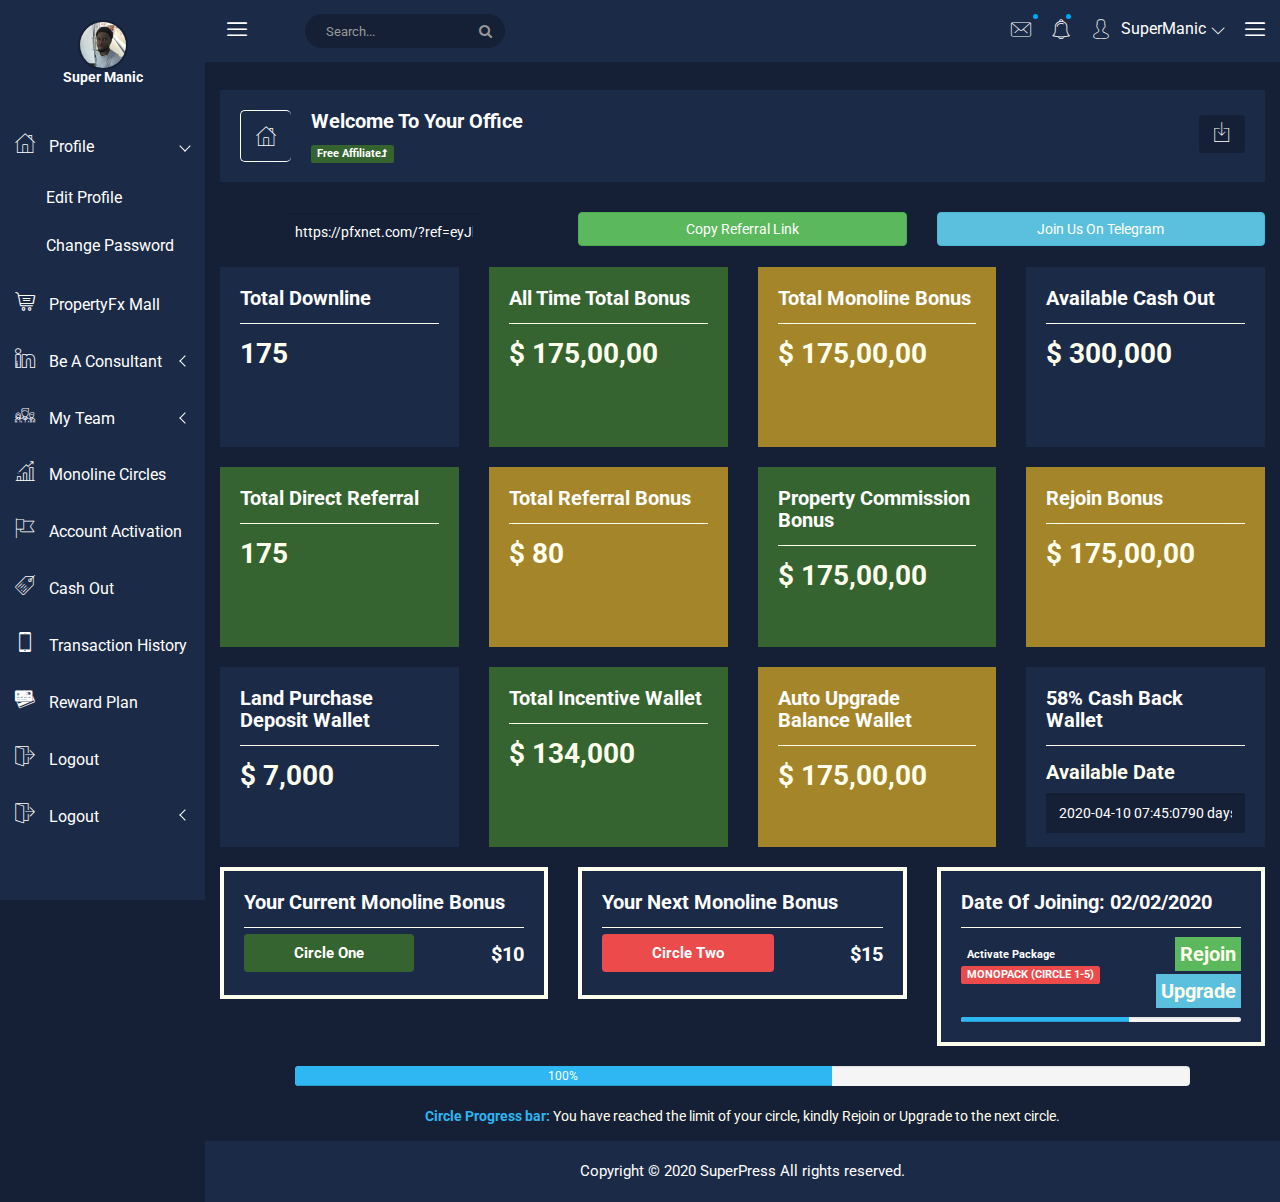
==== index.html @ 4a250f28 "backoffice" ====
<!doctype html>
<html class="no-js" lang="en">

<head>
    <meta charset="utf-8">
    <meta http-equiv="x-ua-compatible" content="ie=edge">
    <title>Pfxnet | Office</title>
    <meta name="description" content="">
    <meta name="viewport" content="width=device-width, initial-scale=1">
    <!-- favicon
		============================================ -->
    <link rel="shortcut icon" type="image/x-icon" href="img/logo/logo.jpeg">
    <!-- Google Fonts
		============================================ -->
    <link href="https://fonts.googleapis.com/css?family=Roboto:100,300,400,700,900" rel="stylesheet">
    <!-- Bootstrap CSS
		============================================ -->
    <link rel="stylesheet" href="css/bootstrap.min.css">
    <!-- Bootstrap CSS
		============================================ -->
    <link rel="stylesheet" href="css/font-awesome.min.css">
	<!-- nalika Icon CSS
		============================================ -->
    <link rel="stylesheet" href="css/nalika-icon.css">
    <!-- owl.carousel CSS
		============================================ -->
    <link rel="stylesheet" href="css/owl.carousel.css">
    <link rel="stylesheet" href="css/owl.theme.css">
    <link rel="stylesheet" href="css/owl.transitions.css">
    <!-- animate CSS
		============================================ -->
    <link rel="stylesheet" href="css/animate.css">
    <!-- normalize CSS
		============================================ -->
    <link rel="stylesheet" href="css/normalize.css">
    <!-- meanmenu icon CSS
		============================================ -->
    <link rel="stylesheet" href="css/meanmenu.min.css">
    <!-- main CSS
		============================================ -->
    <link rel="stylesheet" href="css/main.css">
    <!-- morrisjs CSS
		============================================ -->
    <link rel="stylesheet" href="css/morrisjs/morris.css">
    <!-- mCustomScrollbar CSS
		============================================ -->
    <link rel="stylesheet" href="css/scrollbar/jquery.mCustomScrollbar.min.css">
    <!-- metisMenu CSS
		============================================ -->
    <link rel="stylesheet" href="css/metisMenu/metisMenu.min.css">
    <link rel="stylesheet" href="css/metisMenu/metisMenu-vertical.css">
    <!-- calendar CSS
		============================================ -->
    <link rel="stylesheet" href="css/calendar/fullcalendar.min.css">
    <link rel="stylesheet" href="css/calendar/fullcalendar.print.min.css">
    <!-- style CSS
		============================================ -->
    <link rel="stylesheet" href="style.css">
    <!-- responsive CSS
		============================================ -->
    <link rel="stylesheet" href="css/responsive.css">
    <link rel="stylesheet" href="css/supermanic.css">
    <!-- modernizr JS
		============================================ -->
    <script src="js/vendor/modernizr-2.8.3.min.js"></script>
</head>

<body>
    <!--[if lt IE 8]>
            <p class="browserupgrade">You are using an <strong>outdated</strong> browser. Please <a href="http://browsehappy.com/">upgrade your browser</a> to improve your experience.</p>
        <![endif]-->

    <div class="left-sidebar-pro">
        <nav id="sidebar" class="">
          <!--   <div class="sidebar-header">
                <a href="index.html"><img class="main-logo logo-resize" src="img/logo/logo.jpe" alt="" /></a>
                <strong><img src="img/logo/logo.jpe" class='logo-resize' alt="" /></strong>
            </div> -->
			<div class="nalika-profile">
				<div class="profile-dtl">
					<a href="#"><img src="img/notification/fenibo.jpg" alt="" /></a>
					<h5>Super <span class="min-dtn">Manic</span></h5>
				</div>
			<!-- 	<div class="profile-social-dtl">
					<ul class="dtl-social">
						<li><a href="#"><i class="icon nalika-facebook"></i></a></li>
						<li><a href="#"><i class="icon nalika-twitter"></i></a></li>
						<li><a href="#"><i class="icon nalika-linkedin"></i></a></li>
					</ul>
				</div> -->
			</div>
            <div class="left-custom-menu-adp-wrap comment-scrollbar " >
                <nav class="sidebar-nav left-sidebar-menu-pro">
                    <ul class="metismenu" id="menu1">
                        <li class="active">
                            <a class="has-arrow" href="profile.html">
								   <i class="icon nalika-home icon-wrap"></i>
								   <span class="mini-click-non">Profile</span>
								</a>
                            <ul class="submenu-angle" aria-expanded="true">
                                <li><a title="Edit Profile" href="settings.html"><span class="mini-sub-pro">Edit Profile</span></a></li>
                                <li><a title="Reset Password" href="reset.html"><span class="mini-sub-pro">Change Password</span></a></li>
                          
                            </ul>
                        </li>
                        <li>
                            <a class="" href="mall.html" aria-expanded="false"><i class="icon nalika-shopping-cart icon-wrap"></i> <span class="mini-click-non">PropertyFx Mall</span></a>
                       <!--      <ul class="submenu-angle" aria-expanded="false">
                                <li><a title="Inbox" href="mailbox.html"><span class="mini-sub-pro">Inbox</span></a></li>
                              
                            </ul> -->
                        </li>
                        <li>
                            <a class="has-arrow" href="consultant.html" aria-expanded="false"><i class="icon nalika-linkedin icon-wrap"></i> <span class="mini-click-non">Be A Consultant</span></a>
                            <ul class="submenu-angle" aria-expanded="false">
                                <li><a title="Google Map" href="apply.html"><span class="mini-sub-pro">Submit Application</span></a></li>
                              
                            </ul>
                        </li>
                        <li>
                            <a class="has-arrow" href="team.html" aria-expanded="false"><i class="icon nalika-team icon-wrap"></i> <span class="mini-click-non">My Team</span></a>
                            <ul class="submenu-angle" aria-expanded="false">
                                <li><a title="File Manager" href="addteam.html"><span class="mini-sub-pro">Add New Member</span></a></li>
                                <li><a title="Blog" href="downlines.html"><span class="mini-sub-pro">Team Downline</span></a></li>
                                <li><a title="Blog Details" href="blog-details.html"><span class="mini-sub-pro">Deleted Members</span></a></li>
                             
                            </ul>
                        </li>
                        <li>
                            <a class="" href="circle.html" aria-expanded="false"><i class="icon nalika-bar-chart icon-wrap"></i> <span class="mini-click-non">Monoline Circles</span></a>
                      <!--       <ul class="submenu-angle" aria-expanded="false">
                                <li><a title="Bar Charts" href="bar-charts.html"><span class="mini-sub-pro">Auto Circle In</span></a></li>
                          
                            </ul> -->
                        </li>
                        <li>
                            <a class="" href="account.html" aria-expanded="false"><i class="icon nalika-flag icon-wrap"></i> <span class="mini-click-non">Account Activation</span></a>
                        <!--     <ul class="submenu-angle" aria-expanded="false">
                                <li><a title="Peity Charts" href="static-table.html"><span class="mini-sub-pro">Rejoin/Upgrade</span></a></li>
                             
                            </ul> -->
                        </li>
                        <li>
                            <a class="" href="cashout.html" aria-expanded="false"><i class="icon nalika-price-tag icon-wrap"></i> <span class="mini-click-non">Cash Out</span></a>
                         <!--    <ul class="submenu-angle" aria-expanded="false">
                                <li><a title="Basic Form Elements" href="basic-form-element.html"><span class="mini-sub-pro">Cashout Request</span></a></li>
                            
                            </ul> -->
                        </li>
                        <li>
                            <a class="" href="history.html" aria-expanded="false"><i class="icon nalika-smartphone-call icon-wrap"></i> <span class="mini-click-non">Transaction History</span></a>
                      <!--       <ul class="submenu-angle" aria-expanded="false">
                                <li><a title="Notifications" href="notifications.html"><span class="mini-sub-pro">Notifications</span></a></li>
                            
                            </ul> -->
                        </li>
                              <li>
                            <a class="" href="reward.html" aria-expanded="false"><i class="icon nalika-credit-cards icon-wrap"></i> <span class="mini-click-non">Reward Plan</span></a>
                       <!--      <ul class="submenu-angle" aria-expanded="false">
                                <li><a title="Notifications" href="notifications.html"><span class="mini-sub-pro">Notifications</span></a></li>
                              
                            </ul> -->
                        </li>
                             <li>
                            <a class="" href="#" aria-expanded="false"><i class="icon nalika-exit icon-wrap"></i> <span class="mini-click-non">Logout</span></a>
              
                        </li>
                        <li id="removable">
                            <a class="has-arrow" href="#" aria-expanded="false"><i class="icon nalika-exit icon-wrap"></i> <span class="mini-click-non">Logout</span></a>
                            <ul class="submenu-angle" aria-expanded="false">
                                <li><a title="Login" href="login.html"><span class="mini-sub-pro">Login</span></a></li>
                                <li><a title="Register" href="register.html"><span class="mini-sub-pro">Register</span></a></li>
                                <li><a title="Lock" href="lock.html"><span class="mini-sub-pro">Lock</span></a></li>
                                <li><a title="Password Recovery" href="password-recovery.html"><span class="mini-sub-pro">Password Recovery</span></a></li>
                            </ul>
                        </li>
                    </ul>
                </nav>
            </div>

        </nav>
    </div>
    <!-- Start Welcome area -->
    <div class="all-content-wrapper">
        <div class="container-fluid">
            <div class="row">
                <div class="col-lg-12 col-md-12 col-sm-12 col-xs-12">
                    <div class="logo-pro hideAtSmall hideAtTablet">
                        <a href="index.html"><img class="main-logo" src="img/logo/logox.png" alt="" /></a>
                    </div>
                </div>
            </div>
        </div>
        <div class="header-advance-area">
            <div class="header-top-area">
                <div class="container-fluid">
                    <div class="row">
                        <div class="col-lg-12 col-md-12 col-sm-12 col-xs-12">
                            <div class="header-top-wraper">
                                <div class="row">
                                    <div class="col-lg-1 col-md-0 col-sm-1 col-xs-12">
                                        <div class="menu-switcher-pro">
                                            <button type="button" id="sidebarCollapse" class="btn bar-button-pro header-drl-controller-btn btn-info navbar-btn">
													<i class="icon nalika-menu-task"></i>
												</button>
                                        </div>
                                    </div>
                                    <div class="col-lg-6 col-md-7 col-sm-6 col-xs-12">
                                        <div class="header-top-menu tabl-d-n hd-search-rp">
                                            <div class="breadcome-heading">
												<form role="search" class="">
													<input type="text" placeholder="Search..." class="form-control">
													<a href=""><i class="fa fa-search"></i></a>
												</form>
											</div>
                                        </div>
                                    </div>
                                    <div class="col-lg-5 col-md-5 col-sm-12 col-xs-12">
                                        <div class="header-right-info hideAtSmall hideAtTablet">
                                            <ul class="nav navbar-nav mai-top-nav header-right-menu">
                                                <li class="nav-item dropdown">
                                                    <a href="#" data-toggle="dropdown" role="button" aria-expanded="false" class="nav-link dropdown-toggle"><i class="icon nalika-mail" aria-hidden="true"></i><span class="indicator-ms"></span></a>
                                                    <div role="menu" class="author-message-top dropdown-menu animated zoomIn">
                                                        <div class="message-single-top">
                                                            <h1>Message</h1>
                                                        </div>
                                                        <ul class="message-menu">
                                                            <li>
                                                                <a href="#">
                                                                    <div class="message-img">
                                                                        <img src="img/contact/1.jpg" alt="">
                                                                    </div>
                                                                    <div class="message-content">
                                                                        <span class="message-date">16 Sept</span>
                                                                        <h2>Advanda</h2>
                                                                        <p>Please done this project as soon possible.</p>
                                                                    </div>
                                                                </a>
                                                            </li>
                                                            <li>
                                                                <a href="#">
                                                                    <div class="message-img">
                                                                        <img src="img/contact/4.jpg" alt="">
                                                                    </div>
                                                                    <div class="message-content">
                                                                        <span class="message-date">16 Sept</span>
                                                                        <h2>Sulaiman din</h2>
                                                                        <p>Please done this project as soon possible.</p>
                                                                    </div>
                                                                </a>
                                                            </li>
                                                            <li>
                                                                <a href="#">
                                                                    <div class="message-img">
                                                                        <img src="img/contact/3.jpg" alt="">
                                                                    </div>
                                                                    <div class="message-content">
                                                                        <span class="message-date">16 Sept</span>
                                                                        <h2>Victor Jara</h2>
                                                                        <p>Please done this project as soon possible.</p>
                                                                    </div>
                                                                </a>
                                                            </li>
                                                            <li>
                                                                <a href="#">
                                                                    <div class="message-img">
                                                                        <img src="img/contact/2.jpg" alt="">
                                                                    </div>
                                                                    <div class="message-content">
                                                                        <span class="message-date">16 Sept</span>
                                                                        <h2>Victor Jara</h2>
                                                                        <p>Please done this project as soon possible.</p>
                                                                    </div>
                                                                </a>
                                                            </li>
                                                        </ul>
                                                        <div class="message-view">
                                                            <a href="#">View All Messages</a>
                                                        </div>
                                                    </div>
                                                </li>
                                                <li class="nav-item"><a href="#" data-toggle="dropdown" role="button" aria-expanded="false" class="nav-link dropdown-toggle"><i class="icon nalika-alarm" aria-hidden="true"></i><span class="indicator-nt"></span></a>
                                                    <div role="menu" class="notification-author dropdown-menu animated zoomIn">
                                                        <div class="notification-single-top">
                                                            <h1>Notifications</h1>
                                                        </div>
                                                        <ul class="notification-menu">
                                                            <li>
                                                                <a href="#">
                                                                    <div class="notification-icon">
                                                                        <i class="icon nalika-tick" aria-hidden="true"></i>
                                                                    </div>
                                                                    <div class="notification-content">
                                                                        <span class="notification-date">16 Sept</span>
                                                                        <h2>Advanda Fen</h2>
                                                                        <p>Please done this project as soon possible.</p>
                                                                    </div>
                                                                </a>
                                                            </li>
                                                            <li>
                                                                <a href="#">
                                                                    <div class="notification-icon">
                                                                        <i class="icon nalika-cloud" aria-hidden="true"></i>
                                                                    </div>
                                                                    <div class="notification-content">
                                                                        <span class="notification-date">16 Sept</span>
                                                                        <h2>Sulaiman din</h2>
                                                                        <p>Please done this project as soon possible.</p>
                                                                    </div>
                                                                </a>
                                                            </li>
                                                            <li>
                                                                <a href="#">
                                                                    <div class="notification-icon">
                                                                        <i class="icon nalika-folder" aria-hidden="true"></i>
                                                                    </div>
                                                                    <div class="notification-content">
                                                                        <span class="notification-date">16 Sept</span>
                                                                        <h2>Victor Jara</h2>
                                                                        <p>Please done this project as soon possible.</p>
                                                                    </div>
                                                                </a>
                                                            </li>
                                                            <li>
                                                                <a href="#">
                                                                    <div class="notification-icon">
                                                                        <i class="icon nalika-bar-chart" aria-hidden="true"></i>
                                                                    </div>
                                                                    <div class="notification-content">
                                                                        <span class="notification-date">16 Sept</span>
                                                                        <h2>Victor Jara</h2>
                                                                        <p>Please done this project as soon possible.</p>
                                                                    </div>
                                                                </a>
                                                            </li>
                                                        </ul>
                                                        <div class="notification-view">
                                                            <a href="#">View All Notification</a>
                                                        </div>
                                                    </div>
                                                </li>
                                                <li class="nav-item">
                                                    <a href="#" data-toggle="dropdown" role="button" aria-expanded="false" class="nav-link dropdown-toggle">
															<i class="icon nalika-user"></i>
															<span class="admin-name">SuperManic</span>
															<i class="icon nalika-down-arrow nalika-angle-dw"></i>
														</a>
                                                    <ul role="menu" class="dropdown-header-top author-log dropdown-menu animated zoomIn">
                                                        <li><a href="register.html"><span class="icon nalika-home author-log-ic"></span> Register</a>
                                                        </li>
                                                        <li><a href="#"><span class="icon nalika-user author-log-ic"></span> My Profile</a>
                                                        </li>
                                                        <li><a href="lock.html"><span class="icon nalika-diamond author-log-ic"></span> Lock</a>
                                                        </li>
                                                        <li><a href="#"><span class="icon nalika-settings author-log-ic"></span> Settings</a>
                                                        </li>
                                                        <li><a href="login.html"><span class="icon nalika-unlocked author-log-ic"></span> Log Out</a>
                                                        </li>
                                                    </ul>
                                                </li>
                                                <li class="nav-item nav-setting-open"><a href="#" data-toggle="dropdown" role="button" aria-expanded="false" class="nav-link dropdown-toggle"><i class="icon nalika-menu-task"></i></a>

                                                    <div role="menu" class="admintab-wrap menu-setting-wrap menu-setting-wrap-bg dropdown-menu animated zoomIn">
                                                        <ul class="nav nav-tabs custon-set-tab">
                                                            <li class="active"><a data-toggle="tab" href="#Notes">Official Announcement</a>
                                                            </li>
                                                          <!--   <li><a data-toggle="tab" href="#Projects">Activity</a>
                                                            </li>
                                                            <li><a data-toggle="tab" href="#Settings">Settings</a>
                                                            </li> -->
                                                        </ul>

                                                        <div class="tab-content custom-bdr-nt">
                                                            <div id="Notes" class="tab-pane fade in active">
                                                                <div class="notes-area-wrap">
                                                                    <div class="note-heading-indicate">
                                                                        <h2><i class="icon nalika-chat"></i></h2>
                                                                     
                                                                    </div>
                      <div class="notes-list-area notes-menu-scrollbar">
                                                                        <ul class="notes-menu-list">
                                                                            <li>
                                                                                <a href="#">
                                                                                    <div class="notes-list-flow">
                                                                                        <div class="notes-img">
                                                                                            <img src="img/notification/xx.jpg" alt="" />
                                                                                        </div>
                                                                                        <div class="notes-content">
                                                                                            <p> The point of using Lorem Ipsum is that it has a more-or-less normal.</p>
                                                                                            <span>Yesterday 2:45 pm</span>
                                                                                        </div>
                                                                                    </div>
                                                                                </a>
                                                                            </li>
                                                                         
                                                                            <li>
                                                                                <a href="#">
                                                                                    <div class="notes-list-flow">
                                                                                        <div class="notes-img">
                                                                                            <img src="img/contact/1.jpg" alt="" />
                                                                                        </div>
                                                                                        <div class="notes-content">
                                                                                            <p> The point of using Lorem Ipsum is that it has a more-or-less normal.</p>
                                                                                            <span>Yesterday 2:45 pm</span>
                                                                                        </div>
                                                                                    </div>
                                                                                </a>
                                                                            </li>
                                                                            <li>
                                                                                <a href="#">
                                                                                    <div class="notes-list-flow">
                                                                                        <div class="notes-img">
                                                                                            <img src="img/contact/2.jpg" alt="" />
                                                                                        </div>
                                                                                        <div class="notes-content">
                                                                                            <p> The point of using Lorem Ipsum is that it has a more-or-less normal.</p>
                                                                                            <span>Yesterday 2:45 pm</span>
                                                                                        </div>
                                                                                    </div>
                                                                                </a>
                                                                            </li>
                                                                            <li>
                                                                                <a href="#">
                                                                                    <div class="notes-list-flow">
                                                                                        <div class="notes-img">
                                                                                            <img src="img/contact/3.jpg" alt="" />
                                                                                        </div>
                                                                                        <div class="notes-content">
                                                                                            <p> The point of using Lorem Ipsum is that it has a more-or-less normal.</p>
                                                                                            <span>Yesterday 2:45 pm</span>
                                                                                        </div>
                                                                                    </div>
                                                                                </a>
                                                                            </li>
                                                                        </ul>
                                                                    </div>
                                                                </div>
                                                            </div>
                                                            <div id="Projects" class="tab-pane fade">
                                                                <div class="projects-settings-wrap">
                                                                    <div class="note-heading-indicate">
                                                                        <h2><i class="icon nalika-happiness"></i> Recent Activity</h2>
                                                                        <p> You have 20 Recent Activity.</p>
                                                                    </div>
                                                                    <div class="project-st-list-area project-st-menu-scrollbar">
                                                                        <ul class="projects-st-menu-list">
                                                                            <li>
                                                                                <a href="#">
                                                                                    <div class="project-list-flow">
                                                                                        <div class="projects-st-heading">
                                                                                            <h2>New User Registered</h2>
                                                                                            <p> The point of using Lorem Ipsum is that it has a more or less normal.</p>
                                                                                            <span class="project-st-time">1 hours ago</span>
                                                                                        </div>
                                                                                    </div>
                                                                                </a>
                                                                            </li>
                                                                            <li>
                                                                                <a href="#">
                                                                                    <div class="project-list-flow">
                                                                                        <div class="projects-st-heading">
                                                                                            <h2>New Order Received</h2>
                                                                                            <p> The point of using Lorem Ipsum is that it has a more or less normal.</p>
                                                                                            <span class="project-st-time">2 hours ago</span>
                                                                                        </div>
                                                                                    </div>
                                                                                </a>
                                                                            </li>
                                                                            <li>
                                                                                <a href="#">
                                                                                    <div class="project-list-flow">
                                                                                        <div class="projects-st-heading">
                                                                                            <h2>New Order Received</h2>
                                                                                            <p> The point of using Lorem Ipsum is that it has a more or less normal.</p>
                                                                                            <span class="project-st-time">3 hours ago</span>
                                                                                        </div>
                                                                                    </div>
                                                                                </a>
                                                                            </li>
                                                                            <li>
                                                                                <a href="#">
                                                                                    <div class="project-list-flow">
                                                                                        <div class="projects-st-heading">
                                                                                            <h2>New Order Received</h2>
                                                                                            <p> The point of using Lorem Ipsum is that it has a more or less normal.</p>
                                                                                            <span class="project-st-time">4 hours ago</span>
                                                                                        </div>
                                                                                    </div>
                                                                                </a>
                                                                            </li>
                                                                            <li>
                                                                                <a href="#">
                                                                                    <div class="project-list-flow">
                                                                                        <div class="projects-st-heading">
                                                                                            <h2>New User Registered</h2>
                                                                                            <p> The point of using Lorem Ipsum is that it has a more or less normal.</p>
                                                                                            <span class="project-st-time">5 hours ago</span>
                                                                                        </div>
                                                                                    </div>
                                                                                </a>
                                                                            </li>
                                                                            <li>
                                                                                <a href="#">
                                                                                    <div class="project-list-flow">
                                                                                        <div class="projects-st-heading">
                                                                                            <h2>New Order</h2>
                                                                                            <p> The point of using Lorem Ipsum is that it has a more or less normal.</p>
                                                                                            <span class="project-st-time">6 hours ago</span>
                                                                                        </div>
                                                                                    </div>
                                                                                </a>
                                                                            </li>
                                                                            <li>
                                                                                <a href="#">
                                                                                    <div class="project-list-flow">
                                                                                        <div class="projects-st-heading">
                                                                                            <h2>New User</h2>
                                                                                            <p> The point of using Lorem Ipsum is that it has a more or less normal.</p>
                                                                                            <span class="project-st-time">7 hours ago</span>
                                                                                        </div>
                                                                                    </div>
                                                                                </a>
                                                                            </li>
                                                                            <li>
                                                                                <a href="#">
                                                                                    <div class="project-list-flow">
                                                                                        <div class="projects-st-heading">
                                                                                            <h2>New Order</h2>
                                                                                            <p> The point of using Lorem Ipsum is that it has a more or less normal.</p>
                                                                                            <span class="project-st-time">9 hours ago</span>
                                                                                        </div>
                                                                                    </div>
                                                                                </a>
                                                                            </li>
                                                                        </ul>
                                                                    </div>
                                                                </div>
                                                            </div>
                                                            <div id="Settings" class="tab-pane fade">
                                                                <div class="setting-panel-area">
                                                                    <div class="note-heading-indicate">
                                                                        <h2><i class="icon nalika-gear"></i> Settings Panel</h2>
                                                                        <p> You have 20 Settings. 5 not completed.</p>
                                                                    </div>
                                                                    <ul class="setting-panel-list">
                                                                        <li>
                                                                            <div class="checkbox-setting-pro">
                                                                                <div class="checkbox-title-pro">
                                                                                    <h2>Show notifications</h2>
                                                                                    <div class="ts-custom-check">
                                                                                        <div class="onoffswitch">
                                                                                            <input type="checkbox" name="collapsemenu" class="onoffswitch-checkbox" id="example">
                                                                                            <label class="onoffswitch-label" for="example">
																									<span class="onoffswitch-inner"></span>
																									<span class="onoffswitch-switch"></span>
																								</label>
                                                                                        </div>
                                                                                    </div>
                                                                                </div>
                                                                            </div>
                                                                        </li>
                                                                        <li>
                                                                            <div class="checkbox-setting-pro">
                                                                                <div class="checkbox-title-pro">
                                                                                    <h2>Disable Chat</h2>
                                                                                    <div class="ts-custom-check">
                                                                                        <div class="onoffswitch">
                                                                                            <input type="checkbox" name="collapsemenu" class="onoffswitch-checkbox" id="example3">
                                                                                            <label class="onoffswitch-label" for="example3">
																									<span class="onoffswitch-inner"></span>
																									<span class="onoffswitch-switch"></span>
																								</label>
                                                                                        </div>
                                                                                    </div>
                                                                                </div>
                                                                            </div>
                                                                        </li>
                                                                        <li>
                                                                            <div class="checkbox-setting-pro">
                                                                                <div class="checkbox-title-pro">
                                                                                    <h2>Enable history</h2>
                                                                                    <div class="ts-custom-check">
                                                                                        <div class="onoffswitch">
                                                                                            <input type="checkbox" name="collapsemenu" class="onoffswitch-checkbox" id="example4">
                                                                                            <label class="onoffswitch-label" for="example4">
																									<span class="onoffswitch-inner"></span>
																									<span class="onoffswitch-switch"></span>
																								</label>
                                                                                        </div>
                                                                                    </div>
                                                                                </div>
                                                                            </div>
                                                                        </li>
                                                                        <li>
                                                                            <div class="checkbox-setting-pro">
                                                                                <div class="checkbox-title-pro">
                                                                                    <h2>Show charts</h2>
                                                                                    <div class="ts-custom-check">
                                                                                        <div class="onoffswitch">
                                                                                            <input type="checkbox" name="collapsemenu" class="onoffswitch-checkbox" id="example7">
                                                                                            <label class="onoffswitch-label" for="example7">
																									<span class="onoffswitch-inner"></span>
																									<span class="onoffswitch-switch"></span>
																								</label>
                                                                                        </div>
                                                                                    </div>
                                                                                </div>
                                                                            </div>
                                                                        </li>
                                                                        <li>
                                                                            <div class="checkbox-setting-pro">
                                                                                <div class="checkbox-title-pro">
                                                                                    <h2>Update everyday</h2>
                                                                                    <div class="ts-custom-check">
                                                                                        <div class="onoffswitch">
                                                                                            <input type="checkbox" name="collapsemenu" checked="" class="onoffswitch-checkbox" id="example2">
                                                                                            <label class="onoffswitch-label" for="example2">
																									<span class="onoffswitch-inner"></span>
																									<span class="onoffswitch-switch"></span>
																								</label>
                                                                                        </div>
                                                                                    </div>
                                                                                </div>
                                                                            </div>
                                                                        </li>
                                                                        <li>
                                                                            <div class="checkbox-setting-pro">
                                                                                <div class="checkbox-title-pro">
                                                                                    <h2>Global search</h2>
                                                                                    <div class="ts-custom-check">
                                                                                        <div class="onoffswitch">
                                                                                            <input type="checkbox" name="collapsemenu" checked="" class="onoffswitch-checkbox" id="example6">
                                                                                            <label class="onoffswitch-label" for="example6">
																									<span class="onoffswitch-inner"></span>
																									<span class="onoffswitch-switch"></span>
																								</label>
                                                                                        </div>
                                                                                    </div>
                                                                                </div>
                                                                            </div>
                                                                        </li>
                                                                        <li>
                                                                            <div class="checkbox-setting-pro">
                                                                                <div class="checkbox-title-pro">
                                                                                    <h2>Offline users</h2>
                                                                                    <div class="ts-custom-check">
                                                                                        <div class="onoffswitch">
                                                                                            <input type="checkbox" name="collapsemenu" checked="" class="onoffswitch-checkbox" id="example5">
                                                                                            <label class="onoffswitch-label" for="example5">
																									<span class="onoffswitch-inner"></span>
																									<span class="onoffswitch-switch"></span>
																								</label>
                                                                                        </div>
                                                                                    </div>
                                                                                </div>
                                                                            </div>
                                                                        </li>
                                                                    </ul>

                                                                </div>
                                                            </div>
                                                        </div>
                                                    </div>
                                                </li>
                                            </ul>
                                        </div>
                                    </div>
                                </div>
                            </div>
                        </div>
                    </div>
                </div>
            </div>
            <!-- Mobile Menu start -->
            <div class="mobile-menu-area">
                <div class="container ">
                    <div class="row">
                        <div class="col-lg-12 col-md-12 col-sm-12 col-xs-12">
                            <div class="mobile-menu">
                                <nav id="dropdown">
                                    <ul class="mobile-menu-nav bg-green">
                                        <li><a data-toggle="collapse" data-target="#Charts" href="#">Profile <span class="admin-project-icon nalika-icon nalika-down-arrow"></span></a>
                                            <ul class="collapse dropdown-header-top">
                                                <li><a href="profile.html">My Profile</a></li>
                                                <li><a href="settings.html">Edit Profile</a></li>
                                                <li><a href="reset.html">Change Password</a></li>
                                           
                                            </ul>
                                        </li>
                                        <li><a data-toggle="collapse" data-target="#demo" href="#">PropertyFX Mall<span class="admin-project-icon nalika-icon nalika-down-arrow"></span></a>
                                            <ul id="demo" class="collapse dropdown-header-top">
                                                <li><a href="mall.html">mall</a>
                                                </li>
                                              
                                            </ul>
                                        </li>
                                        <li><a data-toggle="collapse" data-target="#others" href="#">Be a consultant <span class="admin-project-icon nalika-icon nalika-down-arrow"></span></a>
                                            <ul id="others" class="collapse dropdown-header-top">
                                                <li><a href="consultant.html">consultant</a></li>
                                              
                                            </ul>
                                        </li>
                                        <li><a data-toggle="collapse" data-target="#Miscellaneousmob" href="#">My Team<span class="admin-project-icon nalika-icon nalika-down-arrow"></span></a>
                                            <ul id="Miscellaneousmob" class="collapse dropdown-header-top">
                                                <li><a href="team.html">Team</a>
                                                </li>
                                             
                                            </ul>
                                        </li>
                                        <li><a data-toggle="collapse" data-target="#Chartsmob" href="#">Mono Circle<span class="admin-project-icon nalika-icon nalika-down-arrow"></span></a>
                                            <ul id="Chartsmob" class="collapse dropdown-header-top">
                                                <li><a href="circle.html">Circles</a>
                                                </li>
                                        
                                            </ul>
                                        </li>
                                        <li><a data-toggle="collapse" data-target="#Tablesmob" href="#">Account Activation <span class="admin-project-icon nalika-icon nalika-down-arrow"></span></a>
                                            <ul id="Tablesmob" class="collapse dropdown-header-top">
                                                <li><a href="activate.html">Activate/Rejoin</a>
                                                </li>
                                               
                                            </ul>
                                        </li>
                                        <li><a data-toggle="collapse" data-target="#formsmob" href="#">Cash Out <span class="admin-project-icon nalika-icon nalika-down-arrow"></span></a>
                                            <ul id="formsmob" class="collapse dropdown-header-top">
                                                <li><a href="cashout.html">Cashout</a>
                                                </li>
                                              
                                            </ul>
                                        </li>
                                        <li><a data-toggle="collapse" data-target="#Appviewsmob" href="#">Transaction History <span class="admin-project-icon nalika-icon nalika-down-arrow"></span></a>
                                            <ul id="Appviewsmob" class="collapse dropdown-header-top">
                                                <li><a href="history.html">History</a>
                                                </li>
                                          
                                            </ul>
                                        </li>
                                        <li><a data-toggle="collapse" data-target="#Pagemob" href="#">Reward Plan <span class="admin-project-icon nalika-icon nalika-down-arrow"></span></a>
                                            <ul id="Pagemob" class="collapse dropdown-header-top">
                                              
                                                <li><a href="reward.html">Reward</a>
                                                </li>
                                              
                                            </ul>
                                        </li>
                                            <li><a data-toggle="collapse" data-target="#logout" href="#">Logout <span class="admin-project-icon nalika-icon nalika-down-arrow"></span></a>
                                            <ul id="logout" class="collapse dropdown-header-top">
                                               
                                                <li><a href="logout.html">Logout</a>
                                                </li>
                                              
                                            </ul>
                                        </li>
                                    </ul>
                                </nav>
                            </div>
                        </div>
                    </div>
                </div>
            </div>
            <!-- Mobile Menu end -->
            <div class="breadcome-area">
                <div class="container-fluid">
                    <div class="row">
                        <div class="col-lg-12 col-md-12 col-sm-12 col-xs-12">
                            <div class="breadcome-list">
                                <div class="row">
                                    <div class="col-lg-6 col-md-6 col-sm-6 col-xs-6">
                                        <div class="breadcomb-wp">
											<div class="breadcomb-icon">
												<i class="icon nalika-home"></i>
											</div>
											<div class="breadcomb-ctn">
												<h2>Welcome To Your Office</h2>
											<!-- 	<p>Welcome to Nalika <span class="bread-ntd">Admin Template</span></p> -->
                                                  <label class="label bg-green">Free Affiliate<i class="fa fa-level-up" aria-hidden="true"></i></label>
											</div>
										</div>
                                    </div>
                                    <div class="col-lg-6 col-md-6 col-sm-6 col-xs-6">
                                        <div class="breadcomb-report">
											<button data-toggle="tooltip" data-placement="left" title="Download Report" class="btn"><i class="icon nalika-download"></i></button>
										</div>
                                    </div>
                                </div>
                            </div>
                        </div>
                    </div>
                </div>
            </div>
        </div>
        <div class="section-admin container-fluid">
            <div class="row admin text-center">
                <div class="col-md-12">
                    <div class="row">
                        <div class="col-lg-4 col-md-4 col-sm-4 col-xs-12">
                            <div class="form-group form-inline">
                       <input type="text" class="form-control flex-fill" value="https://pfxnet.com/?ref=eyJhbGciOiJIUzI1NiIsInR5cCI6IkpXVCJ9.eyJfaWQiOiI1ZWJlNjlmZjlkODQzNTU2Yjc2YTU5M2MiLCJpYXQiOjE1ODk1MzcyNzl9.o3o0wH89pS6xYSVGv0CaqfZrTWYSYM23MOvkeTn3TmA"/>
                      </div>
                         
                             <!-- <button type="button" class="btn btn-primary btn-block"></button> -->

                        </div>
                        <div class="col-lg-4 col-md-4 col-sm-4 col-xs-12" style="margin-bottom:1px;">
                             <button type="button" class="btn btn-success btn-block">Copy Referral Link</button>
                        </div>
                        <div class="col-lg-4 col-md-4 col-sm-4 col-xs-12">
                           <button type="button" class="btn btn-info btn-block">Join Us On Telegram</button>
                        </div>
                  
                    </div>
                </div>
            </div>
        </div>
     
        <div class="traffic-analysis-area">
            <div class="container-fluid">
              <section>
                    <div class="row">
                    <div class="col-lg-3 col-md-3 col-sm-3 col-xs-12">
                        <div class="white-box tranffic-als-inner  box-height">
                            <h3 class="box-title"> Total Downline</h3>

                            <hr class="hr">
                            <div class="stats-row">
                              <h1 class="font-white">175</h1>
                              
                            </div>

                          <!--   <div id="sparkline8">175</div> -->
                        </div>
                    </div>
                    <div class="col-lg-3 col-md-3 col-sm-3 col-xs-12">
                      <div class="white-box tranffic-als-inner bg-green box-height">
                            <h3 class="box-title">All Time Total Bonus</h3>
                            <hr class="hr">
                            <div class="stats-row">
                              <h1 class="font-white"><span>&#36;</span> 175,00,00</h1>
                              
                            </div>
                          <!--   <div id="sparkline8">175</div> -->
                        </div>
                    </div>
                    <div class="col-lg-3 col-md-3 col-sm-3 col-xs-12 ">
                       <div class="tranffic-als-inner bg-brown box-height">
                            <h3 class="box-title">Total Monoline Bonus</h3>
                            <hr class="hr">
                                <div class="stats-row">
                              <h1 class="font-white"><span>&#36;</span> 175,00,00</h1>
                              
                            </div>
                          <!--   <div id="sparkline8">175</div> -->
                        </div>
                    </div>
                          <div class="col-lg-3 col-md-3 col-sm-3 col-xs-12">
                        <div class="white-box tranffic-als-inner box-height">
                            <h3 class="box-title"> Available Cash Out</h3>
                            <hr class="hr">
                            <div class="stats-row">
                              <h1 class="font-white"><span>&#36;</span> 300,000</h1>
                              
                            </div>
                          <!--   <div id="sparkline8">175</div> -->
                        </div>
                    </div>
                </div>
              </section>

               <section class="office-pad-top">
                    <div class="row">
                          <div class="col-lg-3 col-md-3 col-sm-3 col-xs-12">
                        <div class="white-box tranffic-als-inner bg-green box-height">
                            <h3 class="box-title"> Total Direct Referral</h3>
                            <hr class="hr">
                            <div class="stats-row">
                              <h1 class="font-white">175</h1>
                              
                            </div>
                          <!--   <div id="sparkline8">175</div> -->
                        </div>
                    </div>
                    <div class="col-lg-3 col-md-3 col-sm-3 col-xs-12">
                        <div class="white-box tranffic-als-inner bg-brown box-height">
                            <h3 class="box-title"> Total Referral Bonus</h3>
                            <hr class="hr">
                            <div class="stats-row">
                              <h1 class="font-white"><span>&#36;</span> 80</h1>
                              
                            </div>
                          <!--   <div id="sparkline8">175</div> -->
                        </div>
                    </div>
                    <div class="col-lg-3 col-md-3 col-sm-3 col-xs-12">
                      <div class="white-box tranffic-als-inner bg-green box-height">
                            <h3 class="box-title">Property Commission Bonus</h3>
                            <hr class="hr">
                            <div class="stats-row">
                              <h1 class="font-white"><span>&#36;</span> 175,00,00</h1>
                              
                            </div>
                          <!--   <div id="sparkline8">175</div> -->
                        </div>
                    </div>
                    <div class="col-lg-3 col-md-3 col-sm-3 col-xs-12">
                       <div class="white-box tranffic-als-inner bg-brown box-height">
                            <h3 class="box-title">Rejoin Bonus</h3>
                            <hr class="hr">
                                <div class="stats-row">
                              <h1 class="font-white"><span>&#36;</span> 175,00,00</h1>
                              
                            </div>
                          <!--   <div id="sparkline8">175</div> -->
                        </div>
                    </div>
                </div>
              </section>

                <section class="office-pad-top">
                    <div class="row">
                          <div class="col-lg-3 col-md-3 col-sm-3 col-xs-12">
                        <div class="white-box tranffic-als-inner box-height">
                            <h3 class="box-title"> Land Purchase Deposit Wallet</h3>
                            <hr class="hr">
                            <div class="stats-row">
                              <h1 class="font-white"><span>&#36;</span> 7,000</h1>
                              
                            </div>
                          <!--   <div id="sparkline8">175</div> -->
                        </div>
                    </div>
                    <div class="col-lg-3 col-md-3 col-sm-3 col-xs-12">
                        <div class="white-box tranffic-als-inner bg-green box-height">
                            <h3 class="box-title"> Total Incentive Wallet</h3>
                            <hr class="hr">
                            <div class="stats-row">
                              <h1 class="font-white"><span>&#36;</span> 134,000</h1>
                              
                            </div>
                          <!--   <div id="sparkline8">175</div> -->
                        </div>
                    </div>
                    <div class="col-lg-3 col-md-3 col-sm-3 col-xs-12">
                      <div class="white-box tranffic-als-inner bg-brown box-height">
                            <h3 class="box-title">Auto Upgrade Balance Wallet</h3>
                            <hr class="hr">
                            <div class="stats-row">
                              <h1 class="font-white"><span>&#36;</span> 175,00,00</h1>
                              
                            </div>
                          <!--   <div id="sparkline8">175</div> -->
                        </div>
                    </div>
                    <div class="col-lg-3 col-md-3 col-sm-3 col-xs-12">
                       <div class="white-box tranffic-als-inner box-height">
                            <h3 class="box-title">58% Cash Back Wallet</h3>
                            <hr class="hr">
                                <div class="stats-row">
                              <h3 class="font-white">Available Date</h3>
                               <input type="text" class="form-control flex-fill" value='2020-04-10 07:45:07
90 days, 13 hours, 4 
'/>
                              
                            </div>
                          <!--   <div id="sparkline8">175</div> -->
                        </div>
                    </div>
                </div>
              </section>
              <!--   Next row -->


            </div>
        </div>
     <!--    mall -->
      <!--   <div class="product-new-list-area">
            <div class="container-fluid">
                <div class="row">
                    <div class="col-lg-3 col-md-3 col-sm-3 col-xs-12">
                        <div class="single-new-trend mg-t-30">
                            <a href="#"><img src="img/new-product/5.png" alt=""></a>
                            <div class="overlay-content">
                                <a href="#">
                                    <h2>$280</h2>
                                </a>
                                <a href="#" class="btn-small">Now</a>
                                <div class="product-action">
                                    <ul>
                                        <li>
                                            <a data-toggle="tooltip" title="Shopping" href="#"><i class="fa fa-shopping-bag" aria-hidden="true"></i></a>
                                        </li>
                                        <li>
                                            <a data-toggle="tooltip" title="Quick view" href="#"><i class="fa fa-heart" aria-hidden="true"></i></a>
                                        </li>
                                    </ul>
                                </div>
                                <a class="pro-tlt" href="#">
                                    <h4>Princes Diamond</h4>
                                </a>
                                <div class="pro-rating">
                                    <i class="fa fa-star color"></i>
                                    <i class="fa fa-star color"></i>
                                    <i class="fa fa-star color"></i>
                                    <i class="icon nalika-half-filled-rating-star color"></i>
                                    <i class="icon nalika-half-filled-rating-star"></i>
                                </div>
                            </div>
                        </div>
                    </div>
                    <div class="col-lg-3 col-md-3 col-sm-3 col-xs-12">
                        <div class="single-new-trend mg-t-30">
                            <a href="#"><img src="img/new-product/5.png" alt=""></a>
                            <div class="overlay-content">
                                <a href="#">
                                    <h2>$280</h2>
                                </a>
                                <a href="#" class="btn-small">Now</a>
                                <div class="product-action">
                                    <ul>
                                        <li>
                                            <a data-toggle="tooltip" title="Shopping" href="#"><i class="fa fa-shopping-bag" aria-hidden="true"></i></a>
                                        </li>
                                        <li>
                                            <a data-toggle="tooltip" title="Quick view" href="#"><i class="fa fa-heart" aria-hidden="true"></i></a>
                                        </li>
                                    </ul>
                                </div>
                                <a href="#">
                                    <h4>Princes Diamond</h4>
                                </a>
                                <div class="pro-rating">
                                    <i class="fa fa-star color"></i>
                                    <i class="fa fa-star color"></i>
                                    <i class="fa fa-star color"></i>
                                    <i class="icon nalika-half-filled-rating-star color"></i>
                                    <i class="icon nalika-half-filled-rating-star"></i>
                                </div>
                            </div>
                        </div>
                    </div>
                    <div class="col-lg-3 col-md-3 col-sm-3 col-xs-12">
                        <div class="single-new-trend mg-t-30">
                            <a href="#"><img src="img/new-product/5.png" alt=""></a>
                            <div class="overlay-content">
                                <a href="#">
                                    <h2>$280</h2>
                                </a>
                                <a href="#" class="btn-small">Now</a>
                                <div class="product-action">
                                    <ul>
                                        <li>
                                            <a data-toggle="tooltip" title="Shopping" href="#"><i class="fa fa-shopping-bag" aria-hidden="true"></i></a>
                                        </li>
                                        <li>
                                            <a data-toggle="tooltip" title="Quick view" href="#"><i class="fa fa-heart" aria-hidden="true"></i></a>
                                        </li>
                                    </ul>
                                </div>
                                <a href="#">
                                    <h4>Princes Diamond</h4>
                                </a>
                                <div class="pro-rating">
                                    <i class="fa fa-star color"></i>
                                    <i class="fa fa-star color"></i>
                                    <i class="fa fa-star color"></i>
                                    <i class="icon nalika-half-filled-rating-star color"></i>
                                    <i class="icon nalika-half-filled-rating-star"></i>
                                </div>
                            </div>
                        </div>
                    </div>
                    <div class="col-lg-3 col-md-3 col-sm-3 col-xs-12">
                        <div class="single-new-trend mg-t-30">
                            <a href="#"><img src="img/new-product/5.png" alt=""></a>
                            <div class="overlay-content">
                                <a href="#">
                                    <h2>$280</h2>
                                </a>
                                <a href="#" class="btn-small">Now</a>
                                <div class="product-action">
                                    <ul>
                                        <li>
                                            <a data-toggle="tooltip" title="Shopping" href="#"><i class="fa fa-shopping-bag" aria-hidden="true"></i></a>
                                        </li>
                                        <li>
                                            <a data-toggle="tooltip" title="Quick view" href="#"><i class="fa fa-heart" aria-hidden="true"></i></a>
                                        </li>
                                    </ul>
                                </div>
                                <a href="#">
                                    <h4>Princes Diamond</h4>
                                </a>
                                <div class="pro-rating">
                                    <i class="fa fa-star color"></i>
                                    <i class="fa fa-star color"></i>
                                    <i class="fa fa-star color"></i>
                                    <i class="icon nalika-half-filled-rating-star color"></i>
                                    <i class="icon nalika-half-filled-rating-star"></i>
                                </div>
                            </div>
                        </div>
                    </div>
                </div>
            </div>
        </div> -->
        <div class="section-admin container-fluid res-mg-t-15 office-pad-top">
            <div class="row admin text-center">
                <div class="col-md-12">
                    <div class="row">
                        <div class="col-lg-4 col-md-4 col-sm-4 col-xs-12">
                            <div class="admin-content analysis-progrebar-ctn boarder-white">
                                <h4 class="text-left text-uppercase"><b>Your Current Monoline Bonus</b></h4>
                                    <hr class="hr">
                                <div class="row vertical-center-box vertical-center-box-tablet">
                                    <div class="col-xs-3 mar-bot-15 text-left">
                                        <label class="label bg-green label-padding">Circle One </label>
                                    </div>
                                    <div class="col-xs-9 cus-gh-hd-pro">
                                        <h2 class="text-right no-margin "><span>&#36;</span>10</h2>
                                    </div>
                                </div>
                              
                            </div>
                        </div>
                        <div class="col-lg-4 col-md-4 col-sm-4 col-xs-12" style="margin-bottom:1px;">
                            <div class="admin-content analysis-progrebar-ctn boarder-white">
                                <h4 class="text-left text-uppercase"><b>Your Next Monoline Bonus</b></h4>
                                    <hr class="hr">
                                <div class="row vertical-center-box vertical-center-box-tablet">
                                    <div class="col-xs-3 mar-bot-15 text-left">
                                        <label class="label bg-red label-padding">Circle Two </label>
                                    </div>
                                    <div class="col-xs-9 cus-gh-hd-pro">
                                        <h2 class="text-right no-margin "><span>&#36;</span>15</h2>
                                    </div>
                                </div>
                               
                            </div>
                        </div>
                        <div class="col-lg-4 col-md-4 col-sm-4 col-xs-12">
                            <div class="admin-content analysis-progrebar-ctn res-mg-t-30 boarder-white">
                                <h4 class="text-left text-uppercase"><b>Date Of Joining: 02/02/2020</b></h4>
                                    <hr class="hr">
                                <div class="row vertical-center-box vertical-center-box-tablet">
                                    <div class="text-left col-xs-3 mar-bot-15">
                                              <label class="label">Activate Package </label>
                                              <br>
                                               <label class="label bg-red ">MONOPACK (CIRCLE 1-5)</label>
                                              
                                    </div>
                                    <div class="col-xs-9 cus-gh-hd-pro">
                                      
                                    <!--     <button type="button" class="btn btn-success ">Rejoin</button>
                                       <button type="button" class="btn btn-primary ">Upgrade</button> -->
                                   
                                        <h2 class="text-right no-margin "><a href="" class="rejoin">Rejoin</a></h2>

                                        <h2 class="text-right no-margin" style="padding-top: 5px"><a href="" class="upgrade">Upgrade</a></h2>
                                   
                                    
                                    </div>
                                </div>
                                <div class="progress progress-mini">
                                    <div style="width: 60%;" class="progress-bar bg-blue"></div>
                                </div>
                            </div>
                        </div>
               
                    </div>
                </div>
            </div>
        </div>

         <div class="section-admin container-fluid res-mg-t-15 office-pad-top">
            <div class="row admin text-center">
                <div class="col-md-10 col-md-offset-1">
                    <div class="row">
                    
                         <div class="progress progress-mini">
                                    <div style="width: 60%;" class="progress-bar bg-blue">100%</div>
                                </div>

                                     <div class="form-group form-inline">
                   <p class="font-white"> <span style="font-weight: bolder;color:#2EB5F1">Circle Progress bar: </span>  You have reached the limit of your circle, kindly Rejoin or Upgrade to the next circle.</p>
                      </div>
   
                             
                     
              
                    </div>
                </div>
            </div>
        </div>

        <div class="footer-copyright-area ">
            <div class="container-fluid">
                <div class="row">
                    <div class="col-lg-12">
                        <div class="footer-copy-right">
                            <p>Copyright © 2020 <a href="#">SuperPress</a> All rights reserved.</p>
                         <!--  <p>Developed by <a href="https://colorl">SuperPress Inc</a> </p> -->
                        </div>
                    </div>
                </div>
            </div>
        </div>
    </div>
    <!-- jquery
		============================================ -->
    <script src="js/vendor/jquery-1.12.4.min.js"></script>
    <!-- bootstrap JS
		============================================ -->
    <script src="js/bootstrap.min.js"></script>
    <!-- wow JS
		============================================ -->
    <script src="js/wow.min.js"></script>
    <!-- price-slider JS
		============================================ -->
    <script src="js/jquery-price-slider.js"></script>
    <!-- meanmenu JS
		============================================ -->
    <script src="js/jquery.meanmenu.js"></script>
    <!-- owl.carousel JS
		============================================ -->
    <script src="js/owl.carousel.min.js"></script>
    <!-- sticky JS
		============================================ -->
    <script src="js/jquery.sticky.js"></script>
    <!-- scrollUp JS
		============================================ -->
    <script src="js/jquery.scrollUp.min.js"></script>
    <!-- mCustomScrollbar JS
		============================================ -->
    <script src="js/scrollbar/jquery.mCustomScrollbar.concat.min.js"></script>
    <script src="js/scrollbar/mCustomScrollbar-active.js"></script>
    <!-- metisMenu JS
		============================================ -->
    <script src="js/metisMenu/metisMenu.min.js"></script>
    <script src="js/metisMenu/metisMenu-active.js"></script>
    <!-- sparkline JS
		============================================ -->
    <script src="js/sparkline/jquery.sparkline.min.js"></script>
    <script src="js/sparkline/jquery.charts-sparkline.js"></script>
    <!-- calendar JS
		============================================ -->
    <script src="js/calendar/moment.min.js"></script>
    <script src="js/calendar/fullcalendar.min.js"></script>
    <script src="js/calendar/fullcalendar-active.js"></script>
	<!-- float JS
		============================================ -->
    <script src="js/flot/jquery.flot.js"></script>
    <script src="js/flot/jquery.flot.resize.js"></script>
    <script src="js/flot/curvedLines.js"></script>
    <script src="js/flot/flot-active.js"></script>
    <!-- plugins JS
		============================================ -->
    <script src="js/plugins.js"></script>
    <!-- main JS
		============================================ -->
    <script src="js/main.js"></script>
</body>

</html>
---- css/nalika-icon.css ----
@font-face {
  font-family: 'nalika';
  src:
    url('fonts/nalika.ttf?nukgc0') format('truetype'),
    url('fonts/nalika.woff?nukgc0') format('woff'),
    url('fonts/nalika.svg?nukgc0#nalika') format('svg');
  font-weight: normal;
  font-style: normal;
}

.icon {
  /* use !important to prevent issues with browser extensions that change fonts */
  font-family: 'nalika' !important;
  speak: none;
  font-style: normal;
  font-weight: normal;
  font-variant: normal;
  text-transform: none;
  line-height: 1;

  /* Better Font Rendering =========== */
  -webkit-font-smoothing: antialiased;
  -moz-osx-font-smoothing: grayscale;
}

.nalika-alarm:before {
  content: "\e900";
}
.nalika-alarm-clock:before {
  content: "\e901";
}
.nalika-analytics:before {
  content: "\e902";
}
.nalika-arrow-back:before {
  content: "\e903";
}
.nalika-arrow-next:before {
  content: "\e904";
}
.nalika-back:before {
  content: "\e905";
}
.nalika-bar-chart:before {
  content: "\e906";
}
.nalika-chat:before {
  content: "\e907";
}
.nalika-close:before {
  content: "\e908";
}
.nalika-cloud:before {
  content: "\e909";
}
.nalika-credit-cards:before {
  content: "\e90a";
}
.nalika-delete-button:before {
  content: "\e90b";
}
.nalika-desktop:before {
  content: "\e90c";
}
.nalika-diamond:before {
  content: "\e90d";
}
.nalika-down-arrow:before {
  content: "\e90e";
}
.nalika-download:before {
  content: "\e90f";
}
.nalika-edit:before {
  content: "\e910";
}
.nalika-exit:before {
  content: "\e911";
}
.nalika-eye:before {
  content: "\e912";
}
.nalika-facebook:before {
  content: "\e913";
}
.nalika-favorites:before {
  content: "\e914";
}
.nalika-favorites-button:before {
  content: "\e915";
}
.nalika-flag:before {
  content: "\e916";
}
.nalika-folder:before {
  content: "\e917";
}
.nalika-forms:before {
  content: "\e918";
}
.nalika-gear:before {
  content: "\e919";
}
.nalika-google-plus:before {
  content: "\e91a";
}
.nalika-half-filled-rating-star:before {
  content: "\e91b";
}
.nalika-happiness:before {
  content: "\e91c";
}
.nalika-home:before {
  content: "\e91d";
}
.nalika-honeymoon:before {
  content: "\e91e";
}
.nalika-inbox:before {
  content: "\e91f";
}
.nalika-info:before {
  content: "\e920";
}
.nalika-like:before {
  content: "\e921";
}
.nalika-linkedin:before {
  content: "\e922";
}
.nalika-mail:before {
  content: "\e923";
}
.nalika-mastercard:before {
  content: "\e924";
}
.nalika-menu:before {
  content: "\e925";
}
.nalika-menu-task:before {
  content: "\e926";
}
.nalika-new-file:before {
  content: "\e927";
}
.nalika-next:before {
  content: "\e928";
}
.nalika-paperclip-document-outline:before {
  content: "\e929";
}
.nalika-paper-plane:before {
  content: "\e92a";
}
.nalika-paypal-logo-in-rectangular-black-card:before {
  content: "\e92b";
}
.nalika-pdf:before {
  content: "\e92c";
}
.nalika-picture:before {
  content: "\e92d";
}
.nalika-pie-chart:before {
  content: "\e92e";
}
.nalika-pinterest:before {
  content: "\e92f";
}
.nalika-placeholder:before {
  content: "\e930";
}
.nalika-ppt:before {
  content: "\e931";
}
.nalika-price-tag:before {
  content: "\e932";
}
.nalika-printer:before {
  content: "\e933";
}
.nalika-refresh-button:before {
  content: "\e934";
}
.nalika-right-arrow-angle:before {
  content: "\e935";
}
.nalika-rss:before {
  content: "\e936";
}
.nalika-search:before {
  content: "\e937";
}
.nalika-settings:before {
  content: "\e938";
}
.nalika-share:before {
  content: "\e939";
}
.nalika-shopping-cart:before {
  content: "\e93a";
}
.nalika-smartphone-call:before {
  content: "\e93b";
}
.nalika-speakers:before {
  content: "\e93c";
}
.nalika-table:before {
  content: "\e93d";
}
.nalika-team:before {
  content: "\e93e";
}
.nalika-thumb-up:before {
  content: "\e93f";
}
.nalika-tick:before {
  content: "\e940";
}
.nalika-twitter:before {
  content: "\e941";
}
.nalika-unlocked:before {
  content: "\e942";
}
.nalika-upload:before {
  content: "\e943";
}
.nalika-user:before {
  content: "\e944";
}
.nalika-warning-sign:before {
  content: "\e945";
}
.nalika-xls:before {
  content: "\e946";
}
.nalika-youtube:before {
  content: "\e947";
}
.nalika-youtube-logotype:before {
  content: "\e948";
}
.nalika-zip:before {
  content: "\e949";
}
---- css/main.css ----
/*! HTML5 Boilerplate v5.2.0 | MIT License | https://html5boilerplate.com/ */

/*
 * What follows is the result of much research on cross-browser styling.
 * Credit left inline and big thanks to Nicolas Gallagher, Jonathan Neal,
 * Kroc Camen, and the H5BP dev community and team.
 */

/* ==========================================================================
   Base styles: opinionated defaults
   ========================================================================== */

html {
    color: #222;
    font-size: 1em;
    line-height: 1.4;
}

/*
 * Remove text-shadow in selection highlight:
 * https://twitter.com/miketaylr/status/12228805301
 *
 * These selection rule sets have to be separate.
 * Customize the background color to match your design.
 */

::-moz-selection {
    background: #b3d4fc;
    text-shadow: none;
}

::selection {
    background: #b3d4fc;
    text-shadow: none;
}

/*
 * A better looking default horizontal rule
 */

hr {
    display: block;
    height: 1px;
    border: 0;
    border-top: 1px solid #ccc;
    margin: 1em 0;
    padding: 0;
}

/*
 * Remove the gap between audio, canvas, iframes,
 * images, videos and the bottom of their containers:
 * https://github.com/h5bp/html5-boilerplate/issues/440
 */

audio,
canvas,
iframe,
img,
svg,
video {
    vertical-align: middle;
}

/*
 * Remove default fieldset styles.
 */

fieldset {
    border: 0;
    margin: 0;
    padding: 0;
}

/*
 * Allow only vertical resizing of textareas.
 */

textarea {
    resize: vertical;
}

/* ==========================================================================
   Browser Upgrade Prompt
   ========================================================================== */

.browserupgrade {
    margin: 0.2em 0;
    background: #ccc;
    color: #000;
    padding: 0.2em 0;
}

/* ==========================================================================
   Author's custom styles
   ========================================================================== */

















/* ==========================================================================
   Helper classes
   ========================================================================== */

/*
 * Hide visually and from screen readers:
 */

.hidden {
    display: none !important;
}

/*
 * Hide only visually, but have it available for screen readers:
 * http://snook.ca/archives/html_and_css/hiding-content-for-accessibility
 */

.visuallyhidden {
    border: 0;
    clip: rect(0 0 0 0);
    height: 1px;
    margin: -1px;
    overflow: hidden;
    padding: 0;
    position: absolute;
    width: 1px;
}

/*
 * Extends the .visuallyhidden class to allow the element
 * to be focusable when navigated to via the keyboard:
 * https://www.drupal.org/node/897638
 */

.visuallyhidden.focusable:active,
.visuallyhidden.focusable:focus {
    clip: auto;
    height: auto;
    margin: 0;
    overflow: visible;
    position: static;
    width: auto;
}

/*
 * Hide visually and from screen readers, but maintain layout
 */

.invisible {
    visibility: hidden;
}

/*
 * Clearfix: contain floats
 *
 * For modern browsers
 * 1. The space content is one way to avoid an Opera bug when the
 *    `contenteditable` attribute is included anywhere else in the document.
 *    Otherwise it causes space to appear at the top and bottom of elements
 *    that receive the `clearfix` class.
 * 2. The use of `table` rather than `block` is only necessary if using
 *    `:before` to contain the top-margins of child elements.
 */

.clearfix:before,
.clearfix:after {
    content: " "; /* 1 */
    display: table; /* 2 */
}

.clearfix:after {
    clear: both;
}

/* ==========================================================================
   EXAMPLE Media Queries for Responsive Design.
   These examples override the primary ('mobile first') styles.
   Modify as content requires.
   ========================================================================== */

@media only screen and (min-width: 35em) {
    /* Style adjustments for viewports that meet the condition */
}

@media print,
       (-webkit-min-device-pixel-ratio: 1.25),
       (min-resolution: 1.25dppx),
       (min-resolution: 120dpi) {
    /* Style adjustments for high resolution devices */
}

/* ==========================================================================
   Print styles.
   Inlined to avoid the additional HTTP request:
   http://www.phpied.com/delay-loading-your-print-css/
   ========================================================================== */

@media print {
    *,
    *:before,
    *:after {
        background: transparent !important;
        color: #000 !important; /* Black prints faster:
                                   http://www.sanbeiji.com/archives/953 */
        box-shadow: none !important;
        text-shadow: none !important;
    }

    a,
    a:visited {
        text-decoration: underline;
    }

    a[href]:after {
        content: " (" attr(href) ")";
    }

    abbr[title]:after {
        content: " (" attr(title) ")";
    }

    /*
     * Don't show links that are fragment identifiers,
     * or use the `javascript:` pseudo protocol
     */

    a[href^="#"]:after,
    a[href^="javascript:"]:after {
        content: "";
    }

    pre,
    blockquote {
        border: 1px solid #999;
        page-break-inside: avoid;
    }

    /*
     * Printing Tables:
     * http://css-discuss.incutio.com/wiki/Printing_Tables
     */

    thead {
        display: table-header-group;
    }

    tr,
    img {
        page-break-inside: avoid;
    }

    img {
        max-width: 100% !important;
    }

    p,
    h2,
    h3 {
        orphans: 3;
        widows: 3;
    }

    h2,
    h3 {
        page-break-after: avoid;
    }
}
---- css/morrisjs/morris.css ----
.morris-hover {
	position:absolute;
	z-index:1;
}

.morris-hover.morris-default-style .morris-hover-row-label {
	font-weight:bold;
	margin:0.25em 0
}
.morris-hover.morris-default-style .morris-hover-point {
	white-space:nowrap;
	margin:0.1em 0
}
.morris-hover.morris-default-style {
    border-radius: 2px;
    padding: 10px 12px;
    color: #666;
    background:rgba(0, 0, 0, 0.7);
    border: none;
    color: #fff!important ;
}
 .morris-hover-point {
      color: rgba(257, 257, 257, 0.8)!important ;
   }
---- css/metisMenu/metisMenu.min.css ----
/*
 * metismenu - v2.7.2
 * A jQuery menu plugin
 * https://github.com/onokumus/metismenu#readme
 *
 * Made by Osman Nuri Okumus <onokumus@gmail.com> (https://github.com/onokumus)
 * Under MIT License
 */

.metismenu .arrow{float:right;line-height:1.42857}[dir=rtl] .metismenu .arrow{float:left}.metismenu .glyphicon.arrow:before{content:"\e079"}.metismenu .active>a>.glyphicon.arrow:before{content:"\e114"}.metismenu .fa.arrow:before{content:"\f104"}.metismenu .active>a>.fa.arrow:before{content:"\f107"}.metismenu .ion.arrow:before{content:"\f3d2"}.metismenu .active>a>.ion.arrow:before{content:"\f3d0"}.metismenu .plus-times{float:right}[dir=rtl] .metismenu .plus-times{float:left}.metismenu .fa.plus-times:before{content:"\f067"}.metismenu .active>a>.fa.plus-times{-webkit-transform:rotate(45deg);-ms-transform:rotate(45deg);-o-transform:rotate(45deg);transform:rotate(45deg)}.metismenu .plus-minus{float:right}[dir=rtl] .metismenu .plus-minus{float:left}.metismenu .fa.plus-minus:before{content:"\f067"}.metismenu .active>a>.fa.plus-minus:before{content:"\f068"}.metismenu .collapse{display:none}.metismenu .collapse.in{display:block}.metismenu .collapsing{position:relative;height:0;overflow:hidden;-webkit-transition-timing-function:ease;-o-transition-timing-function:ease;transition-timing-function:ease;-webkit-transition-duration:.35s;-o-transition-duration:.35s;transition-duration:.35s;-webkit-transition-property:height,visibility;-o-transition-property:height,visibility;transition-property:height,visibility}.metismenu .has-arrow{position:relative}.metismenu .has-arrow:after{position:absolute;content:"";width:.5em;height:.5em;border-width:1px 0 0 1px;border-style:solid;border-color:initial;right:1em;-webkit-transform:rotate(-45deg) translateY(-50%);-ms-transform:rotate(-45deg) translateY(-50%);-o-transform:rotate(-45deg) translateY(-50%);transform:rotate(-45deg) translateY(-50%);-webkit-transform-origin:top;-ms-transform-origin:top;-o-transform-origin:top;transform-origin:top;top:50%;-webkit-transition:all .3s ease-out;-o-transition:all .3s ease-out;transition:all .3s ease-out}[dir=rtl] .metismenu .has-arrow:after{right:auto;left:1em;-webkit-transform:rotate(135deg) translateY(-50%);-ms-transform:rotate(135deg) translateY(-50%);-o-transform:rotate(135deg) translateY(-50%);transform:rotate(135deg) translateY(-50%)}.metismenu .active>.has-arrow:after,.metismenu .has-arrow[aria-expanded=true]:after{-webkit-transform:rotate(-135deg) translateY(-50%);-ms-transform:rotate(-135deg) translateY(-50%);-o-transform:rotate(-135deg) translateY(-50%);transform:rotate(-135deg) translateY(-50%)}
---- css/metisMenu/metisMenu-vertical.css ----
.sidebar-nav {
    background: #fff;
}
.sidebar-nav ul {
    padding: 0;
    margin: 0;
    list-style: none;
    background: #1b2a47;
}

.sidebar-nav .metismenu {
    background: #1b2a47;
    display: -webkit-box;
    display: -ms-flexbox;
    display: flex;
    -webkit-box-orient: vertical;
    -webkit-box-direction: normal;
    -ms-flex-direction: column;
    flex-direction: column;
}

.sidebar-nav .metismenu li + li {
  margin-top: 5px;
}

.sidebar-nav .metismenu li:first-child {
  margin-top: 5px;
}
.sidebar-nav .metismenu li:last-child {
  margin-bottom: 5px;
}


.sidebar-nav .metismenu > li {
/*    -webkit-box-flex: 1;
    -ms-flex: 1 1 0%;
    flex: 1 1 0%;*/
    display: -webkit-box;
    display: -ms-flexbox;
    display: flex;
    -webkit-box-orient: vertical;
    -webkit-box-direction: normal;
    -ms-flex-direction: column;
    flex-direction: column;
    position: relative;
}
.sidebar-nav .metismenu a {
    position: relative;
    display: block;
    padding: 13px 15px;
    color: #fff;
    outline-width: 0;
    transition: all .3s ease-out;
	font-size:16px;
}

.sidebar-nav .metismenu ul a {
    padding: 10px 15px 10px 46px;
}

.sidebar-nav .metismenu ul ul a {
    padding: 10px 15px 10px 45px;
}

.sidebar-nav .metismenu a:hover,
.sidebar-nav .metismenu a:focus,
.sidebar-nav .metismenu a:active {
    color: #f8f9fa;
    text-decoration: none;
    background: #152036;
}
.sidebar-nav .metismenu li .icon-wrap{
	margin-right:10px;
	font-size:20px;
}
.sidebar-nav .metismenu li .sub-icon-mg{
	margin-right:5px;
	font-size:16px;
}
#sidebar.active .metismenu li .mini-click-non{
	display:none;
}
#sidebar.active .metismenu li .has-arrow:after{
	display:none;
}
#sidebar.active .metismenu li .submenu-angle li a {
    padding: 10px 10px 10px 10px;
}
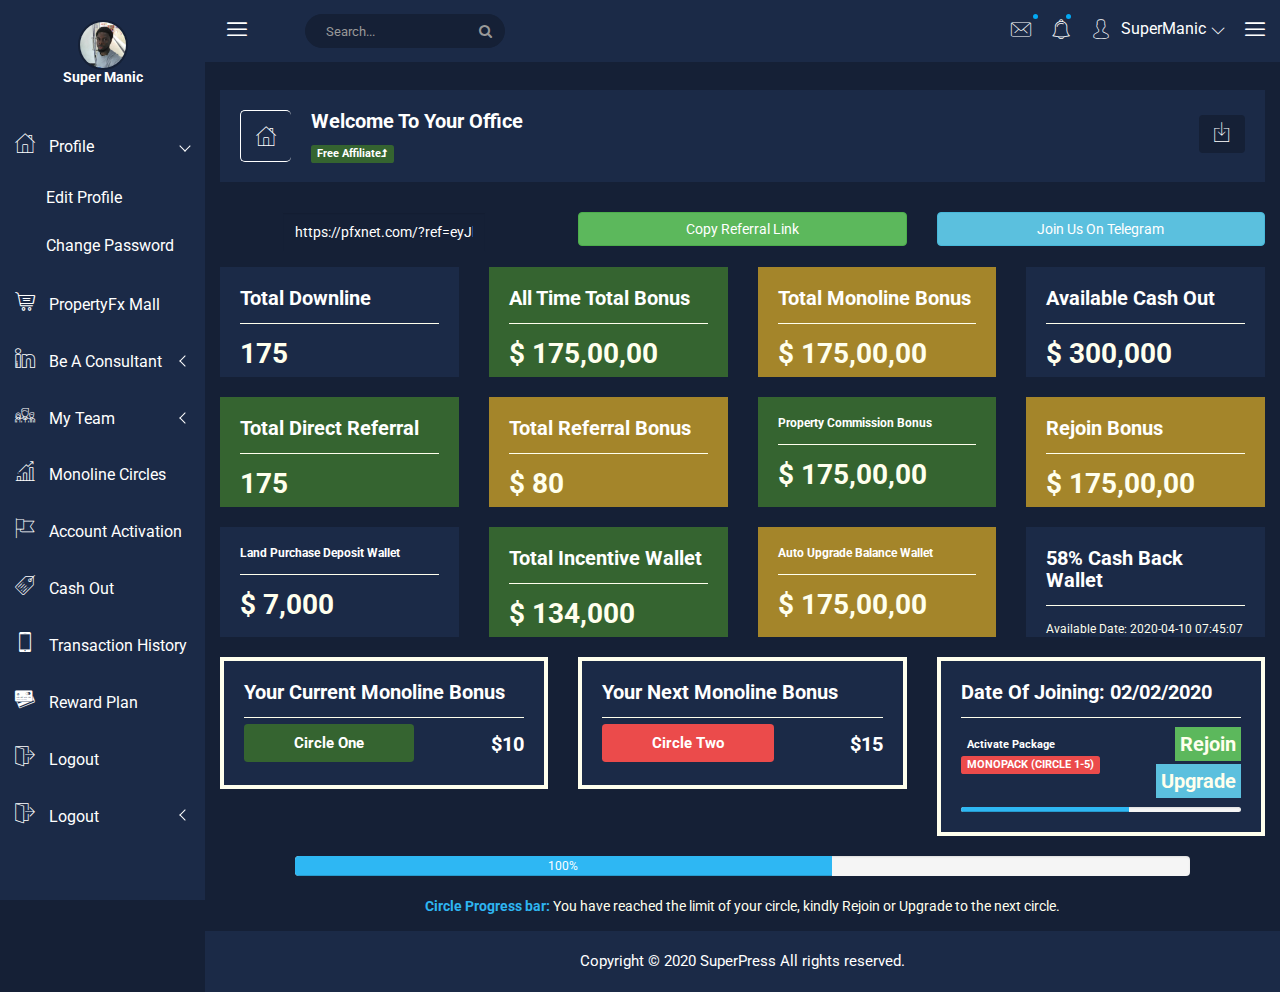
==== commit 2b6546ea: "worked on" ====
--- a/index.html
+++ b/index.html
@@ -348,13 +348,13 @@
                                                     <ul role="menu" class="dropdown-header-top author-log dropdown-menu animated zoomIn">
                                                         <li><a href="register.html"><span class="icon nalika-home author-log-ic"></span> Register</a>
                                                         </li>
-                                                        <li><a href="#"><span class="icon nalika-user author-log-ic"></span> My Profile</a>
+                                                        <li><a href="profile.html"><span class="icon nalika-user author-log-ic"></span> My Profile</a>
                                                         </li>
                                                         <li><a href="lock.html"><span class="icon nalika-diamond author-log-ic"></span> Lock</a>
                                                         </li>
-                                                        <li><a href="#"><span class="icon nalika-settings author-log-ic"></span> Settings</a>
+                                                        <li><a href="settings.html"><span class="icon nalika-settings author-log-ic"></span> Settings</a>
                                                         </li>
-                                                        <li><a href="login.html"><span class="icon nalika-unlocked author-log-ic"></span> Log Out</a>
+                                                        <li><a href="logout.html"><span class="icon nalika-unlocked author-log-ic"></span> Log Out</a>
                                                         </li>
                                                     </ul>
                                                 </li>
@@ -892,7 +892,7 @@
                     </div>
                     <div class="col-lg-3 col-md-3 col-sm-3 col-xs-12">
                       <div class="white-box tranffic-als-inner bg-green box-height">
-                            <h3 class="box-title">Property Commission Bonus</h3>
+                            <h3 class="smallTitle">Property Commission Bonus</h3>
                             <hr class="hr">
                             <div class="stats-row">
                               <h1 class="font-white"><span>&#36;</span> 175,00,00</h1>
@@ -919,7 +919,7 @@
                     <div class="row">
                           <div class="col-lg-3 col-md-3 col-sm-3 col-xs-12">
                         <div class="white-box tranffic-als-inner box-height">
-                            <h3 class="box-title"> Land Purchase Deposit Wallet</h3>
+                            <h3 class="smallTitle"> Land Purchase Deposit Wallet</h3>
                             <hr class="hr">
                             <div class="stats-row">
                               <h1 class="font-white"><span>&#36;</span> 7,000</h1>
@@ -941,7 +941,7 @@
                     </div>
                     <div class="col-lg-3 col-md-3 col-sm-3 col-xs-12">
                       <div class="white-box tranffic-als-inner bg-brown box-height">
-                            <h3 class="box-title">Auto Upgrade Balance Wallet</h3>
+                            <h3 class="smallTitle">Auto Upgrade Balance Wallet</h3>
                             <hr class="hr">
                             <div class="stats-row">
                               <h1 class="font-white"><span>&#36;</span> 175,00,00</h1>
@@ -955,10 +955,10 @@
                             <h3 class="box-title">58% Cash Back Wallet</h3>
                             <hr class="hr">
                                 <div class="stats-row">
-                              <h3 class="font-white">Available Date</h3>
-                               <input type="text" class="form-control flex-fill" value='2020-04-10 07:45:07
+                              <p class="font-white smallTitle">Available Date: 2020-04-10 07:45:07</p>
+   <!--                             <input type="text" class="form-control flex-fill" value='2020-04-10 07:45:07
 90 days, 13 hours, 4 
-'/>
+'/> -->
                               
                             </div>
                           <!--   <div id="sparkline8">175</div> -->
--- a/css/supermanic.css
+++ b/css/supermanic.css
@@ -29,6 +29,9 @@
     color: #356430;
 }
 
+.smallTitle{
+	font-size: smaller !important;
+}
 
 form.text-large-form label{
 	font-size:large;
@@ -100,7 +103,7 @@
 	background-color: #A4852A !important;
 }
 .box-height{
-	height: 180px;
+	height: 110px;
 }
 .label-padding{
 	padding-left: 50px;
